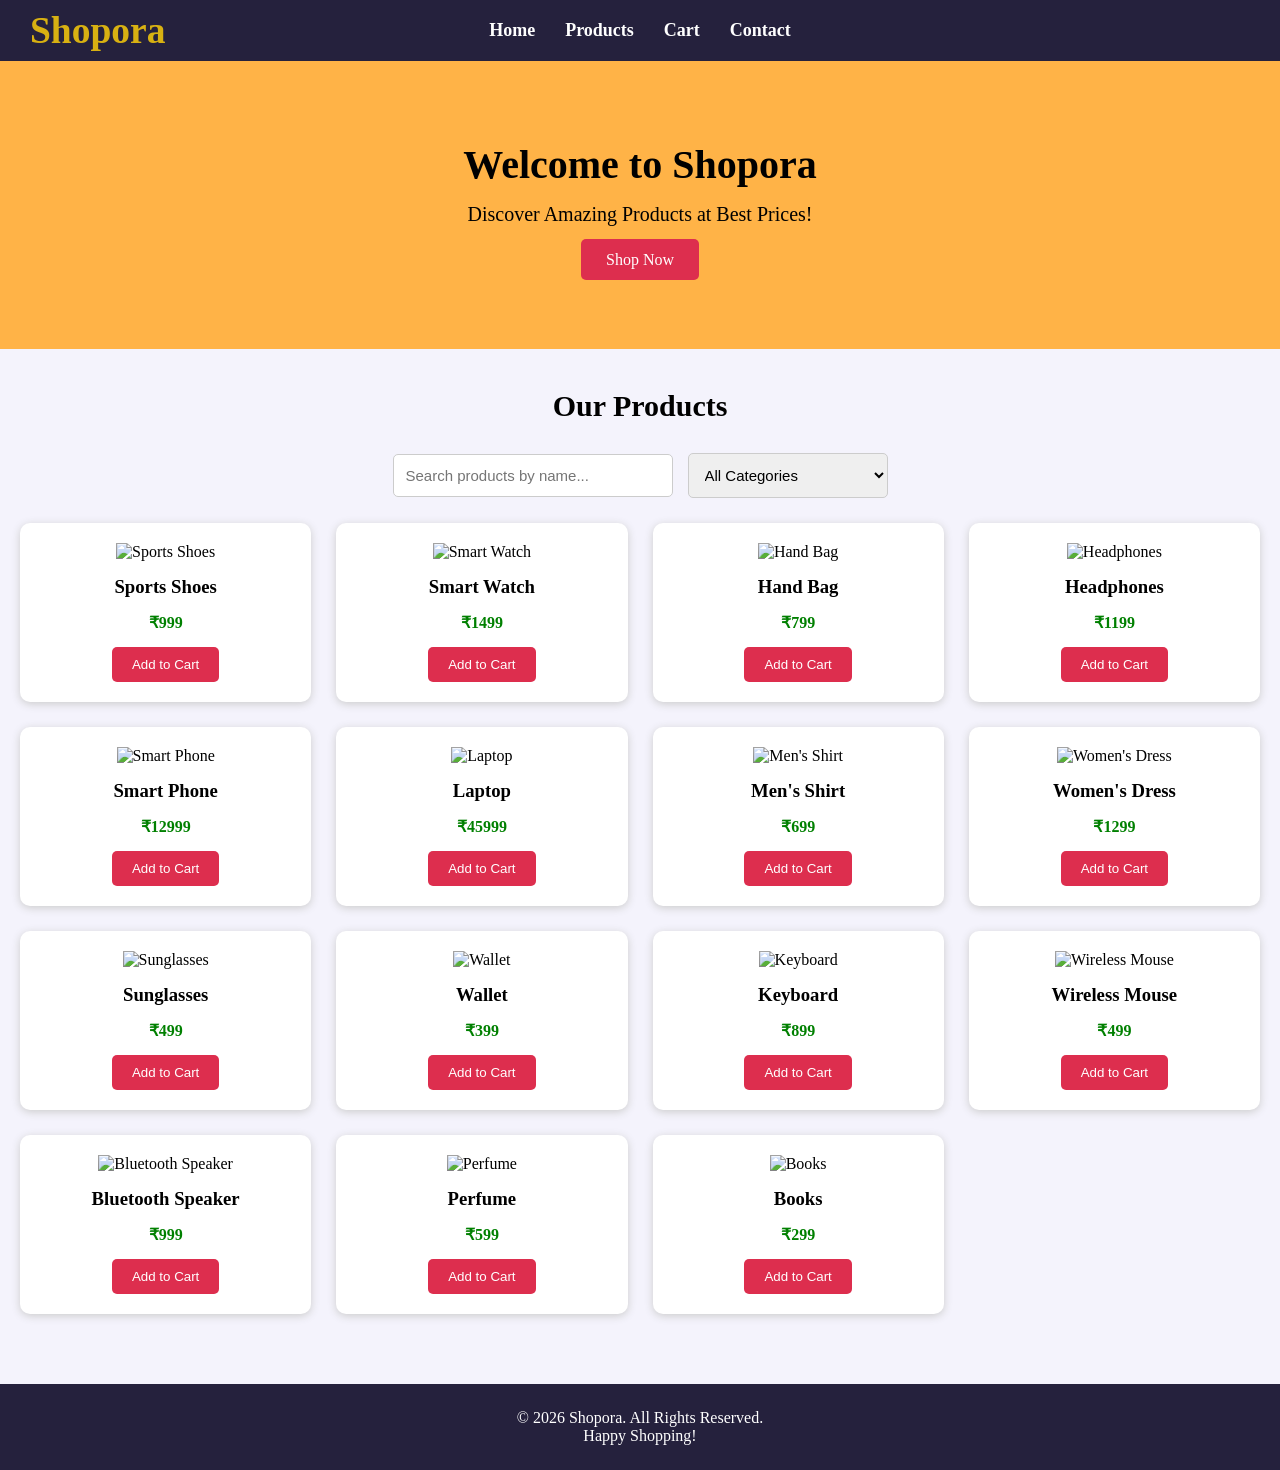
==== index.html @ f6adf831 "Add files via upload" ====
<!DOCTYPE html>
<html lang="en">
<head>
    <meta charset="UTF-8">
    <meta name="viewport" content="width=device-width, initial-scale=1.0">
    <title>Shopora - Online Shopping</title>
    <link rel="stylesheet" href="style.css">
</head>
<body>
<header>
    <div class="logo">
        <h2>Shopora</h2>
    </div>

    <button class="menu-toggle" id="menu-toggle">
        ☰
    </button>

    <nav id="nav-menu">
        <a href="index.html">Home</a>
        <a href="#products">Products</a>
        <a href="cart.html">Cart</a>
        <a href="contact.html">Contact</a>
    </nav>
</header>

    <section class="hero">
        <h1>Welcome to Shopora</h1>
        <p>Discover Amazing Products at Best Prices!</p>
        <a href="#products" class="shop-btn">Shop Now</a>
    </section>

    <section id="products">

        <h2>Our Products</h2>

        <div class="filter-container">

            <input
                type="text"
                id="searchInput"
                placeholder="Search products by name..."
            >

            <select id="categoryFilter">
                <option value="all">All Categories</option>
                <option value="Electronics">Electronics</option>
                <option value="Fashion">Fashion</option>
                <option value="Shoes">Shoes</option>
                <option value="Accessories">Accessories</option>
            </select>

        </div>

        <div class="product-container">

            <div class="product" data-category="Shoes">
                <img src="https://images.unsplash.com/photo-1542291026-7eec264c27ff?w=400" alt="Sports Shoes">
                <h3>Sports Shoes</h3>
                <p>₹999</p>
                <button class="add-cart"
                    data-name="Sports Shoes"
                    data-price="999"
                    data-image="https://images.unsplash.com/photo-1542291026-7eec264c27ff?w=400">
                    Add to Cart
                </button>
            </div>

            <div class="product" data-category="Electronics">
                <img src="https://images.unsplash.com/photo-1523275335684-37898b6baf30?w=400" alt="Smart Watch">
                <h3>Smart Watch</h3>
                <p>₹1499</p>
                <button class="add-cart"
                    data-name="Smart Watch"
                    data-price="1499"
                    data-image="https://images.unsplash.com/photo-1523275335684-37898b6baf30?w=400">
                    Add to Cart
                </button>
            </div>

            <div class="product" data-category="Accessories">
                <img src="https://images.unsplash.com/photo-1584917865442-de89df76afd3?w=400" alt="Hand Bag">
                <h3>Hand Bag</h3>
                <p>₹799</p>
                <button class="add-cart"
                    data-name="Hand Bag"
                    data-price="799"
                    data-image="https://images.unsplash.com/photo-1584917865442-de89df76afd3?w=400">
                    Add to Cart
                </button>
            </div>

            <div class="product" data-category="Electronics">
                <img src="https://images.unsplash.com/photo-1505740420928-5e560c06d30e?w=400" alt="Headphones">
                <h3>Headphones</h3>
                <p>₹1199</p>
                <button class="add-cart"
                    data-name="Headphones"
                    data-price="1199"
                    data-image="https://images.unsplash.com/photo-1505740420928-5e560c06d30e?w=400">
                    Add to Cart
                </button>
            </div>

            <div class="product" data-category="Electronics">
                <img src="https://images.unsplash.com/photo-1512499617640-c74ae3a79d37?w=500" alt="Smart Phone">
                <h3>Smart Phone</h3>
                <p>₹12999</p>
                <button class="add-cart"
                    data-name="Smart Phone"
                    data-price="12999"
                    data-image="https://images.unsplash.com/photo-1512499617640-c74ae3a79d37?w=500">
                    Add to Cart
                </button>
            </div>

            <div class="product" data-category="Electronics">
                <img src="https://images.unsplash.com/photo-1496181133206-80ce9b88a853?w=400" alt="Laptop">
                <h3>Laptop</h3>
                <p>₹45999</p>
                <button class="add-cart"
                    data-name="Laptop"
                    data-price="45999"
                    data-image="https://images.unsplash.com/photo-1496181133206-80ce9b88a853?w=400">
                    Add to Cart
                </button>
            </div>

            <div class="product" data-category="Fashion">
                <img src="https://images.unsplash.com/photo-1603252109303-2751441dd157?w=400" alt="Men's Shirt">
                <h3>Men's Shirt</h3>
                <p>₹699</p>
                <button class="add-cart"
                    data-name="Men's Shirt"
                    data-price="699"
                    data-image="https://images.unsplash.com/photo-1603252109303-2751441dd157?w=400">
                    Add to Cart
                </button>
            </div>

            <div class="product" data-category="Fashion">
                <img src="https://images.unsplash.com/photo-1595777457583-95e059d581b8?w=500" alt="Women's Dress">
                <h3>Women's Dress</h3>
                <p>₹1299</p>
                <button class="add-cart"
                    data-name="Women's Dress"
                    data-price="1299"
                    data-image="https://images.unsplash.com/photo-1595777457583-95e059d581b8?w=500">
                    Add to Cart
                </button>
            </div>

            <div class="product" data-category="Accessories">
                <img src="https://images.unsplash.com/photo-1511499767150-a48a237f0083?w=400" alt="Sunglasses">
                <h3>Sunglasses</h3>
                <p>₹499</p>
                <button class="add-cart"
                    data-name="Sunglasses"
                    data-price="499"
                    data-image="https://images.unsplash.com/photo-1511499767150-a48a237f0083?w=400">
                    Add to Cart
                </button>
            </div>

            <div class="product" data-category="Accessories">
                <img src="https://images.unsplash.com/photo-1627123424574-724758594e93?w=400" alt="Wallet">
                <h3>Wallet</h3>
                <p>₹399</p>
                <button class="add-cart"
                    data-name="Wallet"
                    data-price="399"
                    data-image="https://images.unsplash.com/photo-1627123424574-724758594e93?w=400">
                    Add to Cart
                </button>
            </div>

            <div class="product" data-category="Electronics">
                <img src="https://images.unsplash.com/photo-1587829741301-dc798b83add3?w=400" alt="Keyboard">
                <h3>Keyboard</h3>
                <p>₹899</p>
                <button class="add-cart"
                    data-name="Keyboard"
                    data-price="899"
                    data-image="https://images.unsplash.com/photo-1587829741301-dc798b83add3?w=400">
                    Add to Cart
                </button>
            </div>

            <div class="product" data-category="Electronics">
                <img src="https://images.unsplash.com/photo-1527814050087-3793815479db?w=400" alt="Wireless Mouse">
                <h3>Wireless Mouse</h3>
                <p>₹499</p>
                <button class="add-cart"
                    data-name="Wireless Mouse"
                    data-price="499"
                    data-image="https://images.unsplash.com/photo-1527814050087-3793815479db?w=400">
                    Add to Cart
                </button>
            </div>

            <div class="product" data-category="Electronics">
                <img src="https://images.unsplash.com/photo-1608043152269-423dbba4e7e1?w=400" alt="Bluetooth Speaker">
                <h3>Bluetooth Speaker</h3>
                <p>₹999</p>
                <button class="add-cart"
                    data-name="Bluetooth Speaker"
                    data-price="999"
                    data-image="https://images.unsplash.com/photo-1608043152269-423dbba4e7e1?w=400">
                    Add to Cart
                </button>
            </div>

            <div class="product" data-category="Accessories">
                <img src="https://images.unsplash.com/photo-1541643600914-78b084683601?w=400" alt="Perfume">
                <h3>Perfume</h3>
                <p>₹599</p>
                <button class="add-cart"
                    data-name="Perfume"
                    data-price="599"
                    data-image="https://images.unsplash.com/photo-1541643600914-78b084683601?w=400">
                    Add to Cart
                </button>
            </div>

            <div class="product" data-category="Accessories">
                <img src="https://images.unsplash.com/photo-1507842217343-583bb7270b66?w=400" alt="Books">
                <h3>Books</h3>
                <p>₹299</p>
                <button class="add-cart"
                    data-name="Books"
                    data-price="299"
                    data-image="https://images.unsplash.com/photo-1507842217343-583bb7270b66?w=400">
                    Add to Cart
                </button>
            </div>

        </div>
    </section>

    <footer id="contact">
        <p>© 2026 Shopora. All Rights Reserved.</p>
        <p>Happy Shopping!</p>
    </footer>

    <script src="script.js"></script>
</body>
</html>
---- style.css ----
* {
    margin: 0;
    padding: 0;
    box-sizing: border-box;
}

body {
    font-family: Georgia, 'Times New Roman', Times, serif;
    background-color: #f5f5f5;
}


header {
    background-color: #222;
    color: white;
    padding: 20px 30px;
    display: flex;
    justify-content: center;
    align-items: center;
    position: relative;
    font-size: 25px;
}

.logo {
    position: absolute;
    left: 30px;
}

.logo h2 {
    color: orange;
}



nav {
    display: flex;
    justify-content: center;
    align-items: center;
    gap: 30px;
}

nav a {
    color: white;
    text-decoration: none;
    font-size: 18px;
    font-weight: 600;
    transition: color 0.3s ease;
}

nav a:hover {
    color: #f0683f;
}


.hamburger {
    display: none;
    background: none;
    color: white;
    border: none;
    font-size: 28px;
    cursor: pointer;
}


.hero {
    background-color: #ffb347;
    text-align: center;
    padding: 80px 20px;
}

.hero h1 {
    font-size: 40px;
    margin-bottom: 15px;
}

.hero p {
    font-size: 20px;
    margin-bottom: 25px;
}

.shop-btn {
    background-color: #222;
    color: white;
    padding: 12px 25px;
    text-decoration: none;
    border-radius: 5px;
}



#products {
    padding: 40px 20px;
    text-align: center;
}

#products h2 {
    margin-bottom: 30px;
    font-size: 30px;
}


.product-container {
    display: grid;
    grid-template-columns: repeat(3, 1fr);
    gap: 25px;
}

.product {
    background-color: white;
    padding: 20px;
    border-radius: 10px;
    box-shadow: 0 2px 8px #ccc;
}

.product img {
    width: 100%;
    height: 180px;
    object-fit: contain;
    transition: transform 0.4s ease;
    cursor: pointer;
}

.product img:hover {
    transform: scale(1.08);
}

.product h3 {
    margin: 15px 0;
}

.product p {
    color: green;
    font-weight: bold;
    margin-bottom: 15px;
}


button {
    background-color: orange;
    border: none;
    padding: 10px 20px;
    cursor: pointer;
    border-radius: 5px;
}

button:hover {
    background-color: darkorange;
}


footer {
    background-color: #222;
    color: white;
    text-align: center;
    padding: 25px;
    margin-top: 30px;
}


.filter-container {
    display: flex;
    justify-content: center;
    align-items: center;
    gap: 15px;
    margin: 25px 0;
    flex-wrap: wrap;
}

#searchInput,
#categoryFilter {
    padding: 12px;
    border: 1px solid #ccc;
    border-radius: 5px;
    font-size: 15px;
}

#searchInput {
    width: 280px;
}

#categoryFilter {
    width: 200px;
    cursor: pointer;
}

#searchInput:focus,
#categoryFilter:focus {
    outline: 1px solid #f0683f;
    border-color: #f0683f;
}


@media screen and (min-width: 1200px) {

    .product-container {
        grid-template-columns: repeat(4, 1fr);
    }

}

@media screen and (max-width: 768px) {



    header {
        justify-content: space-between;
        padding: 15px 20px;
    }

    .logo {
        position: static;
    }


    .hamburger {
        display: block;
    }


    nav {
        display: none;
        flex-direction: column;
        position: absolute;
        top: 100%;
        left: 0;
        width: 100%;
        background-color: #222;
        padding: 20px;
        gap: 20px;
        z-index: 100;
    }

    nav.active {
        display: flex;
    }

   
    .hero {
        padding: 50px 20px;
    }

    .hero h1 {
        font-size: 32px;
    }


    .product-container {
        grid-template-columns: repeat(2, 1fr);
        gap: 15px;
    }

  

    .filter-container {
        flex-wrap: wrap;
    }

}


@media screen and (max-width: 480px) {


    header {
        padding: 12px 15px;
    }

    .logo h2 {
        font-size: 24px;
    }

    

    .hero {
        padding: 35px 15px;
    }

    .hero h1 {
        font-size: 25px;
    }

    .hero p {
        font-size: 15px;
    }

  

    #products {
        padding: 25px 12px;
    }

    .product-container {
        grid-template-columns: 1fr;
        gap: 20px;
    }

    .product {
        width: 100%;
    }

    .product img {
        height: 200px;
    }

  

    .filter-container {
        flex-direction: column;
        padding: 10px;
    }

    #searchInput,
    #categoryFilter {
        width: 100%;
        max-width: 100%;
    }

 

    nav a {
        font-size: 16px;
    }


    footer {
        text-align: center;
        padding: 15px;
    }

}

body {
    background-color: #F4F3FC;
}

header,
footer {
    background-color: #25213D;
}

.logo h2 {
    color: #d8b112;
}

button,
.shop-btn {
    background-color: #dd2e4e;
    color: white;
}

button:hover,
.shop-btn:hover {
    background-color: #4435B5;
}

nav a:hover {
    color: #A99BFF;
}

.menu-toggle {
    display: none;
    background: none;
    border: none;
    color: white;
    font-size: 30px;
    cursor: pointer;
}

@media screen and (max-width: 768px) {

    header {
        position: relative;
        justify-content: space-between;
    }

    .menu-toggle {
        display: block;
    }

    header nav {
        display: none;
        flex-direction: column;
        position: absolute;
        top: 100%;
        right: 0;
        width: 100%;
        background-color: #222;
        padding: 15px;
        z-index: 1000;
    }

    header nav.active {
        display: flex;
    }

    header nav a {
        padding: 12px;
        text-align: center;
    }
}
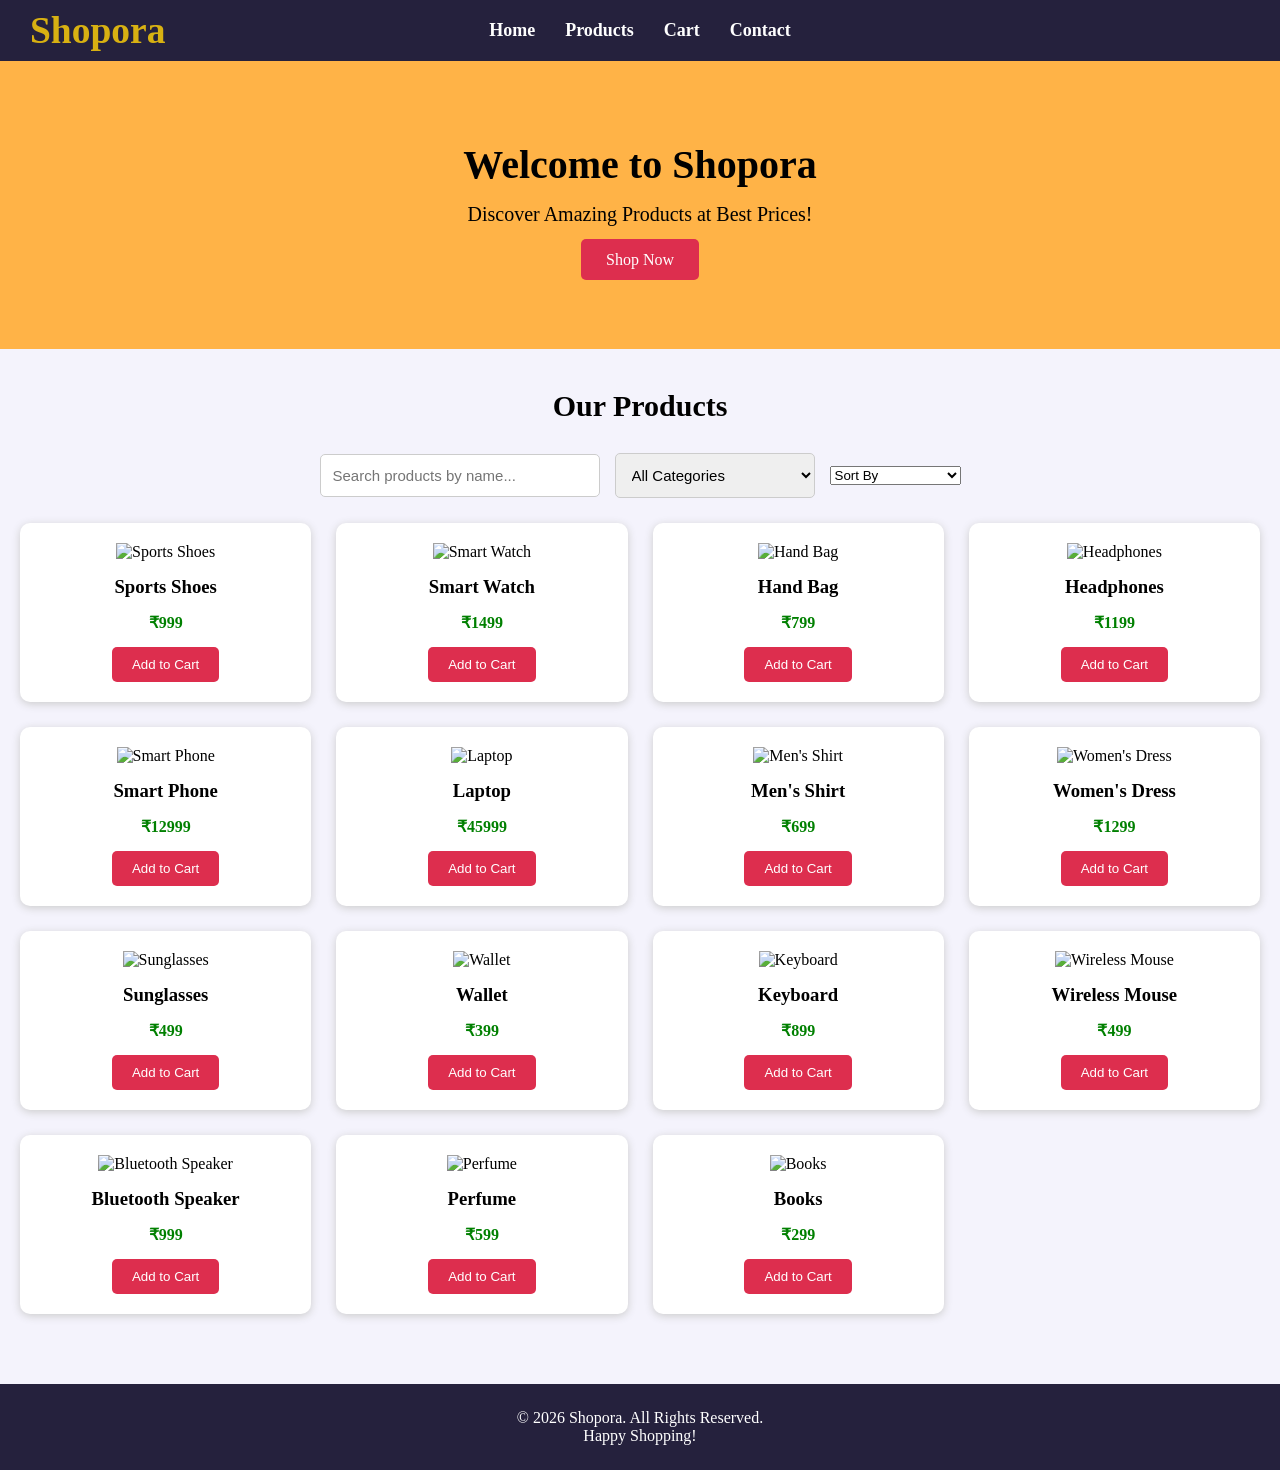
==== commit 80f00a19: "Implement sorting options for product display Added sorting functionality to product filter." ====
--- a/index.html
+++ b/index.html
@@ -1,4 +1,3 @@
-
 <!DOCTYPE html>
 <html lang="en">
 <head>
@@ -8,22 +7,24 @@
     <link rel="stylesheet" href="style.css">
 </head>
 <body>
-<header>
-    <div class="logo">
-        <h2>Shopora</h2>
-    </div>
-
-    <button class="menu-toggle" id="menu-toggle">
-        ☰
-    </button>
-
-    <nav id="nav-menu">
-        <a href="index.html">Home</a>
-        <a href="#products">Products</a>
-        <a href="cart.html">Cart</a>
-        <a href="contact.html">Contact</a>
-    </nav>
-</header>
+
+    <header>
+        <div class="logo">
+            <h2>Shopora</h2>
+        </div>
+
+        <button class="menu-toggle" id="menu-toggle">
+            ☰
+        </button>
+
+        <nav id="nav-menu">
+            <a href="index.html">Home</a>
+            <a href="#products">Products</a>
+            <a href="cart.html">Cart</a>
+            <a href="contact.html">Contact</a>
+        </nav>
+    </header>
+
 
     <section class="hero">
         <h1>Welcome to Shopora</h1>
@@ -31,10 +32,13 @@
         <a href="#products" class="shop-btn">Shop Now</a>
     </section>
 
+
+  
     <section id="products">
 
         <h2>Our Products</h2>
 
+    
         <div class="filter-container">
 
             <input
@@ -51,18 +55,25 @@
                 <option value="Accessories">Accessories</option>
             </select>
 
+            <select id="sortOption">
+                <option value="default">Sort By</option>
+                <option value="low-high">Price: Low to High</option>
+                <option value="high-low">Price: High to Low</option>
+                <option value="name-az">Name: A to Z</option>
+                <option value="name-za">Name: Z to A</option>
+            </select>
+
         </div>
 
+
+        <!-- Product Cards -->
         <div class="product-container">
 
             <div class="product" data-category="Shoes">
                 <img src="https://images.unsplash.com/photo-1542291026-7eec264c27ff?w=400" alt="Sports Shoes">
                 <h3>Sports Shoes</h3>
                 <p>₹999</p>
-                <button class="add-cart"
-                    data-name="Sports Shoes"
-                    data-price="999"
-                    data-image="https://images.unsplash.com/photo-1542291026-7eec264c27ff?w=400">
+                <button class="add-cart" data-name="Sports Shoes" data-price="999" data-image="https://images.unsplash.com/photo-1542291026-7eec264c27ff?w=400">
                     Add to Cart
                 </button>
             </div>
@@ -71,10 +82,7 @@
                 <img src="https://images.unsplash.com/photo-1523275335684-37898b6baf30?w=400" alt="Smart Watch">
                 <h3>Smart Watch</h3>
                 <p>₹1499</p>
-                <button class="add-cart"
-                    data-name="Smart Watch"
-                    data-price="1499"
-                    data-image="https://images.unsplash.com/photo-1523275335684-37898b6baf30?w=400">
+                <button class="add-cart" data-name="Smart Watch" data-price="1499" data-image="https://images.unsplash.com/photo-1523275335684-37898b6baf30?w=400">
                     Add to Cart
                 </button>
             </div>
@@ -83,10 +91,7 @@
                 <img src="https://images.unsplash.com/photo-1584917865442-de89df76afd3?w=400" alt="Hand Bag">
                 <h3>Hand Bag</h3>
                 <p>₹799</p>
-                <button class="add-cart"
-                    data-name="Hand Bag"
-                    data-price="799"
-                    data-image="https://images.unsplash.com/photo-1584917865442-de89df76afd3?w=400">
+                <button class="add-cart" data-name="Hand Bag" data-price="799" data-image="https://images.unsplash.com/photo-1584917865442-de89df76afd3?w=400">
                     Add to Cart
                 </button>
             </div>
@@ -95,10 +100,7 @@
                 <img src="https://images.unsplash.com/photo-1505740420928-5e560c06d30e?w=400" alt="Headphones">
                 <h3>Headphones</h3>
                 <p>₹1199</p>
-                <button class="add-cart"
-                    data-name="Headphones"
-                    data-price="1199"
-                    data-image="https://images.unsplash.com/photo-1505740420928-5e560c06d30e?w=400">
+                <button class="add-cart" data-name="Headphones" data-price="1199" data-image="https://images.unsplash.com/photo-1505740420928-5e560c06d30e?w=400">
                     Add to Cart
                 </button>
             </div>
@@ -107,10 +109,7 @@
                 <img src="https://images.unsplash.com/photo-1512499617640-c74ae3a79d37?w=500" alt="Smart Phone">
                 <h3>Smart Phone</h3>
                 <p>₹12999</p>
-                <button class="add-cart"
-                    data-name="Smart Phone"
-                    data-price="12999"
-                    data-image="https://images.unsplash.com/photo-1512499617640-c74ae3a79d37?w=500">
+                <button class="add-cart" data-name="Smart Phone" data-price="12999" data-image="https://images.unsplash.com/photo-1512499617640-c74ae3a79d37?w=500">
                     Add to Cart
                 </button>
             </div>
@@ -119,10 +118,7 @@
                 <img src="https://images.unsplash.com/photo-1496181133206-80ce9b88a853?w=400" alt="Laptop">
                 <h3>Laptop</h3>
                 <p>₹45999</p>
-                <button class="add-cart"
-                    data-name="Laptop"
-                    data-price="45999"
-                    data-image="https://images.unsplash.com/photo-1496181133206-80ce9b88a853?w=400">
+                <button class="add-cart" data-name="Laptop" data-price="45999" data-image="https://images.unsplash.com/photo-1496181133206-80ce9b88a853?w=400">
                     Add to Cart
                 </button>
             </div>
@@ -131,10 +127,7 @@
                 <img src="https://images.unsplash.com/photo-1603252109303-2751441dd157?w=400" alt="Men's Shirt">
                 <h3>Men's Shirt</h3>
                 <p>₹699</p>
-                <button class="add-cart"
-                    data-name="Men's Shirt"
-                    data-price="699"
-                    data-image="https://images.unsplash.com/photo-1603252109303-2751441dd157?w=400">
+                <button class="add-cart" data-name="Men's Shirt" data-price="699" data-image="https://images.unsplash.com/photo-1603252109303-2751441dd157?w=400">
                     Add to Cart
                 </button>
             </div>
@@ -143,10 +136,7 @@
                 <img src="https://images.unsplash.com/photo-1595777457583-95e059d581b8?w=500" alt="Women's Dress">
                 <h3>Women's Dress</h3>
                 <p>₹1299</p>
-                <button class="add-cart"
-                    data-name="Women's Dress"
-                    data-price="1299"
-                    data-image="https://images.unsplash.com/photo-1595777457583-95e059d581b8?w=500">
+                <button class="add-cart" data-name="Women's Dress" data-price="1299" data-image="https://images.unsplash.com/photo-1595777457583-95e059d581b8?w=500">
                     Add to Cart
                 </button>
             </div>
@@ -155,10 +145,7 @@
                 <img src="https://images.unsplash.com/photo-1511499767150-a48a237f0083?w=400" alt="Sunglasses">
                 <h3>Sunglasses</h3>
                 <p>₹499</p>
-                <button class="add-cart"
-                    data-name="Sunglasses"
-                    data-price="499"
-                    data-image="https://images.unsplash.com/photo-1511499767150-a48a237f0083?w=400">
+                <button class="add-cart" data-name="Sunglasses" data-price="499" data-image="https://images.unsplash.com/photo-1511499767150-a48a237f0083?w=400">
                     Add to Cart
                 </button>
             </div>
@@ -167,10 +154,7 @@
                 <img src="https://images.unsplash.com/photo-1627123424574-724758594e93?w=400" alt="Wallet">
                 <h3>Wallet</h3>
                 <p>₹399</p>
-                <button class="add-cart"
-                    data-name="Wallet"
-                    data-price="399"
-                    data-image="https://images.unsplash.com/photo-1627123424574-724758594e93?w=400">
+                <button class="add-cart" data-name="Wallet" data-price="399" data-image="https://images.unsplash.com/photo-1627123424574-724758594e93?w=400">
                     Add to Cart
                 </button>
             </div>
@@ -179,10 +163,7 @@
                 <img src="https://images.unsplash.com/photo-1587829741301-dc798b83add3?w=400" alt="Keyboard">
                 <h3>Keyboard</h3>
                 <p>₹899</p>
-                <button class="add-cart"
-                    data-name="Keyboard"
-                    data-price="899"
-                    data-image="https://images.unsplash.com/photo-1587829741301-dc798b83add3?w=400">
+                <button class="add-cart" data-name="Keyboard" data-price="899" data-image="https://images.unsplash.com/photo-1587829741301-dc798b83add3?w=400">
                     Add to Cart
                 </button>
             </div>
@@ -191,10 +172,7 @@
                 <img src="https://images.unsplash.com/photo-1527814050087-3793815479db?w=400" alt="Wireless Mouse">
                 <h3>Wireless Mouse</h3>
                 <p>₹499</p>
-                <button class="add-cart"
-                    data-name="Wireless Mouse"
-                    data-price="499"
-                    data-image="https://images.unsplash.com/photo-1527814050087-3793815479db?w=400">
+                <button class="add-cart" data-name="Wireless Mouse" data-price="499" data-image="https://images.unsplash.com/photo-1527814050087-3793815479db?w=400">
                     Add to Cart
                 </button>
             </div>
@@ -203,10 +181,7 @@
                 <img src="https://images.unsplash.com/photo-1608043152269-423dbba4e7e1?w=400" alt="Bluetooth Speaker">
                 <h3>Bluetooth Speaker</h3>
                 <p>₹999</p>
-                <button class="add-cart"
-                    data-name="Bluetooth Speaker"
-                    data-price="999"
-                    data-image="https://images.unsplash.com/photo-1608043152269-423dbba4e7e1?w=400">
+                <button class="add-cart" data-name="Bluetooth Speaker" data-price="999" data-image="https://images.unsplash.com/photo-1608043152269-423dbba4e7e1?w=400">
                     Add to Cart
                 </button>
             </div>
@@ -215,10 +190,7 @@
                 <img src="https://images.unsplash.com/photo-1541643600914-78b084683601?w=400" alt="Perfume">
                 <h3>Perfume</h3>
                 <p>₹599</p>
-                <button class="add-cart"
-                    data-name="Perfume"
-                    data-price="599"
-                    data-image="https://images.unsplash.com/photo-1541643600914-78b084683601?w=400">
+                <button class="add-cart" data-name="Perfume" data-price="599" data-image="https://images.unsplash.com/photo-1541643600914-78b084683601?w=400">
                     Add to Cart
                 </button>
             </div>
@@ -227,10 +199,7 @@
                 <img src="https://images.unsplash.com/photo-1507842217343-583bb7270b66?w=400" alt="Books">
                 <h3>Books</h3>
                 <p>₹299</p>
-                <button class="add-cart"
-                    data-name="Books"
-                    data-price="299"
-                    data-image="https://images.unsplash.com/photo-1507842217343-583bb7270b66?w=400">
+                <button class="add-cart" data-name="Books" data-price="299" data-image="https://images.unsplash.com/photo-1507842217343-583bb7270b66?w=400">
                     Add to Cart
                 </button>
             </div>
@@ -238,13 +207,21 @@
         </div>
     </section>
 
+
+  
     <footer id="contact">
         <p>© 2026 Shopora. All Rights Reserved.</p>
         <p>Happy Shopping!</p>
     </footer>
 
+
     <script src="script.js"></script>
+
 </body>
 </html>
 
 
+
+
+
+
